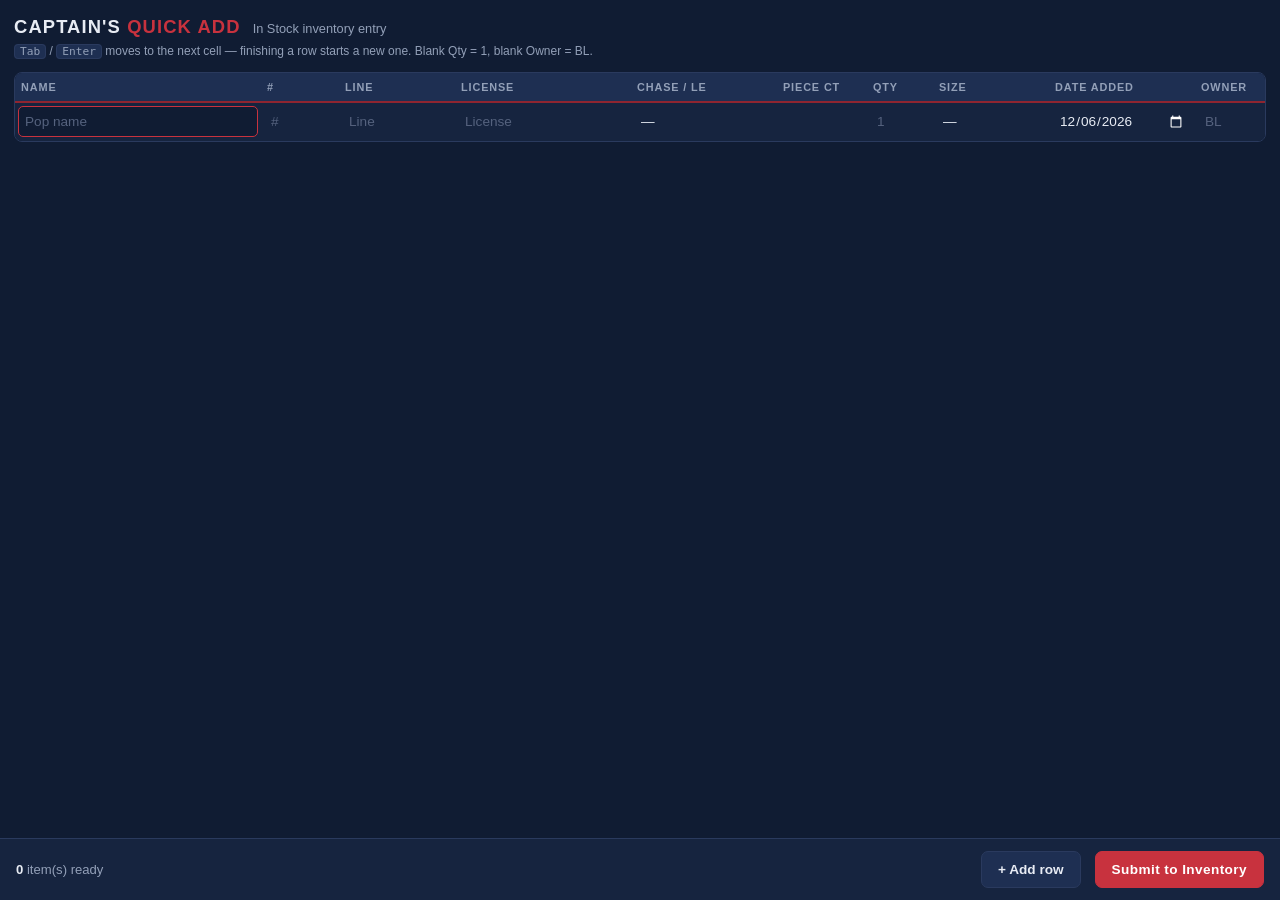
==== ctt-quick-add.html @ f548bc1b "Add files via upload" ====
<!DOCTYPE html>
<html lang="en">
<head>
<meta charset="UTF-8">
<meta name="viewport" content="width=device-width, initial-scale=1.0">
<title>CTT Quick Add — Inventory</title>
<style>
  :root {
    --navy: #101c33;
    --navy-2: #16243f;
    --navy-3: #1e2f52;
    --crimson: #c8323e;
    --crimson-dim: #8f2530;
    --gold: #e8b64c;
    --ink: #e8ecf4;
    --ink-dim: #93a0b8;
    --line: #2a3a5e;
    --ok: #3fae6a;
    --err: #e05252;
  }
  * { box-sizing: border-box; margin: 0; padding: 0; }
  html, body { background: var(--navy); color: var(--ink); font-family: -apple-system, "Segoe UI", Roboto, Helvetica, Arial, sans-serif; }
  body { padding: 16px 14px 90px; }

  header { display: flex; align-items: baseline; gap: 12px; margin-bottom: 4px; flex-wrap: wrap; }
  header h1 { font-size: 1.15rem; letter-spacing: .06em; text-transform: uppercase; }
  header h1 .accent { color: var(--crimson); }
  header .sub { color: var(--ink-dim); font-size: .8rem; }

  .hint { color: var(--ink-dim); font-size: .75rem; margin: 6px 0 14px; }
  .hint kbd { background: var(--navy-3); border: 1px solid var(--line); border-radius: 4px; padding: 0 5px; font-size: .7rem; }

  .grid-wrap { overflow-x: auto; border: 1px solid var(--line); border-radius: 8px; background: var(--navy-2); }
  table { border-collapse: collapse; width: 100%; min-width: 1180px; }
  thead th {
    position: sticky; top: 0; z-index: 2;
    background: var(--navy-3); color: var(--ink-dim);
    font-size: .68rem; text-transform: uppercase; letter-spacing: .08em;
    padding: 8px 6px; text-align: left; white-space: nowrap;
    border-bottom: 2px solid var(--crimson-dim);
  }
  tbody td { border-bottom: 1px solid var(--line); padding: 2px 3px; vertical-align: middle; }
  tbody tr:last-child td { border-bottom: none; }
  tbody tr:hover td { background: rgba(200,50,62,.05); }

  input, select {
    width: 100%; background: transparent; border: 1px solid transparent; border-radius: 5px;
    color: var(--ink); font-size: .85rem; padding: 7px 6px; font-family: inherit;
  }
  input:hover, select:hover { border-color: var(--line); }
  input:focus, select:focus { outline: none; border-color: var(--crimson); background: var(--navy); }
  input::placeholder { color: #55627e; }
  select { appearance: none; -webkit-appearance: none; cursor: pointer; }
  select option { background: var(--navy-2); color: var(--ink); }
  input[type="date"] { min-width: 128px; color-scheme: dark; }
  input[type="number"] { -moz-appearance: textfield; }
  input::-webkit-outer-spin-button, input::-webkit-inner-spin-button { -webkit-appearance: none; }

  .col-name   { min-width: 240px; }
  .col-num    { width: 72px; }
  .col-line   { width: 110px; }
  .col-lic    { min-width: 170px; }
  .col-chase  { width: 140px; }
  .col-pc     { width: 84px; }
  .col-qty    { width: 60px; }
  .col-size   { width: 110px; }
  .col-date   { width: 140px; }
  .col-owner  { width: 66px; }
  .col-yn     { width: 60px; text-align: center; }
  .col-del    { width: 34px; }

  .yn-btn {
    width: 100%; border: 1px solid var(--line); background: var(--navy); color: var(--ink-dim);
    border-radius: 5px; padding: 7px 0; font-size: .78rem; font-weight: 700; cursor: pointer;
    letter-spacing: .05em;
  }
  .yn-btn:focus { outline: none; border-color: var(--crimson); }
  .yn-btn.on { background: var(--crimson); border-color: var(--crimson); color: #fff; }

  .del-btn {
    border: none; background: transparent; color: #55627e; cursor: pointer;
    font-size: 1rem; padding: 6px; border-radius: 5px; line-height: 1;
  }
  .del-btn:hover { color: var(--err); background: rgba(224,82,82,.1); }

  .footer-bar {
    position: fixed; left: 0; right: 0; bottom: 0; z-index: 5;
    background: var(--navy-2); border-top: 1px solid var(--line);
    display: flex; align-items: center; gap: 14px; padding: 12px 16px;
  }
  .footer-bar .count { color: var(--ink-dim); font-size: .82rem; }
  .footer-bar .count b { color: var(--ink); }
  .spacer { flex: 1; }
  .btn {
    border: 1px solid var(--line); background: var(--navy-3); color: var(--ink);
    border-radius: 7px; padding: 10px 16px; font-size: .85rem; cursor: pointer; font-weight: 600;
  }
  .btn:hover { border-color: var(--ink-dim); }
  .btn-submit { background: var(--crimson); border-color: var(--crimson); color: #fff; letter-spacing: .03em; }
  .btn-submit:hover { background: #d94450; border-color: #d94450; }
  .btn-submit:disabled { opacity: .45; cursor: not-allowed; }

  .status { font-size: .82rem; min-height: 1.1em; }
  .status.ok { color: var(--ok); }
  .status.err { color: var(--err); }

  /* modal for submit result */
  .overlay {
    position: fixed; inset: 0; background: rgba(6,10,20,.7); display: none;
    align-items: center; justify-content: center; z-index: 10;
  }
  .overlay.show { display: flex; }
  .modal {
    background: var(--navy-2); border: 1px solid var(--line); border-radius: 10px;
    padding: 22px 24px; max-width: 340px; text-align: center;
  }
  .modal h2 { font-size: 1rem; margin-bottom: 8px; }
  .modal p { color: var(--ink-dim); font-size: .85rem; margin-bottom: 16px; }
</style>
</head>
<body>

<header>
  <h1>Captain's <span class="accent">Quick Add</span></h1>
  <span class="sub">In Stock inventory entry</span>
</header>
<p class="hint"><kbd>Tab</kbd> / <kbd>Enter</kbd> moves to the next cell — finishing a row starts a new one. Blank Qty = 1, blank Owner = BL.</p>

<div class="grid-wrap">
  <table id="grid">
    <thead>
      <tr>
        <th class="col-name">Name</th>
        <th class="col-num">#</th>
        <th class="col-line">Line</th>
        <th class="col-lic">License</th>
        <th class="col-chase">Chase / LE</th>
        <th class="col-pc">Piece Ct</th>
        <th class="col-qty">Qty</th>
        <th class="col-size">Size</th>
        <th class="col-date">Date Added</th>
        <th class="col-owner">Owner</th>
        <th class="col-yn">Listed</th>
        <th class="col-yn">Featured</th>
        <th class="col-del"></th>
      </tr>
    </thead>
    <tbody id="rows"></tbody>
  </table>
</div>

<div class="footer-bar">
  <span class="count"><b id="rowCount">0</b> item(s) ready</span>
  <span id="status" class="status"></span>
  <span class="spacer"></span>
  <button class="btn" id="addRowBtn" type="button">+ Add row</button>
  <button class="btn btn-submit" id="submitBtn" type="button">Submit to Inventory</button>
</div>

<div class="overlay" id="overlay">
  <div class="modal">
    <h2 id="modalTitle"></h2>
    <p id="modalMsg"></p>
    <button class="btn" id="modalClose" type="button">Close</button>
  </div>
</div>

<datalist id="lineList"></datalist>
<datalist id="licenseList"></datalist>

<script>
/* ========== CONFIG ========== */
// Paste your deployed Apps Script Web App URL here (the addInventoryItems handler):
const SCRIPT_URL = "PASTE_YOUR_APPS_SCRIPT_WEB_APP_URL_HERE";

/* Periodically-updated autocomplete lists — refresh these occasionally from the sheet */
const LINES = ["Ad Icons","Anime","Animation","Books","Comics","DC","DC Comics","Disney","Games","Hello Kitty","Horror","Horror Doodles","Marvel","Movies","NFT","Pokemon","Rocks","Sports","Star Wars","Television"];
const LICENSES = ["Alien","Alien v Predator: Requiem","Attack on Titan","Avengers: Age of Ultron","Avengers: Endgame","Batman","Batman: The Animated Series","Bleach","Bleach: Thousand-Year Blood War","Blue Beetle","Bluey","Breaking Bad","Cap'n Crunch","Chainsaw Man","Coca-Cola","Cyberpunk: Edgerunners","Daft Punk","DC Comics","Deadpool","Death Metal","Death Note","Demon Slayer","Doctor Who","Dragon Ball Daima","Dragon Ball Super","Dragon Ball Z","Dum-Dums","Elden Ring","Emerald City Comic Con","Five Nights at Freddy's","Friday the 13th","Friendly Neighborhood Spider-Man","Geico","General Mills","Ghost Face","Godzilla v Kong","Gravity Falls","Guardians of the Galaxy","Hazbin Hotel","Hello Kitty & Friends","Honey Nut Cheerios","Hostess Ding Dongs","Hostess Twinkies","Hot Topic","Invincible","Jojo's Bizarre Adventure","Jujutsu Kaisen","Kaiju No. 8","KFC","KPOP: Demon Hunters","Lilo & Stitch","Marvel Comics","Marvel Zombies","MLB","Mob Psycho 100","Monopoly","My Hero Academia","Naruto","Naruto Shippuden","New Classics","New York Comic Con","NFL","One Piece","Pillsbury","Pokemon","Resident Evil","Rugrats","SAW","Silent Hill 2","Smokey Bear","Solo Leveling","Sonic","Sour Patch Kids","Spider-Man","Spider-Man: Brand New Day","Spider-Man: Homecoming","Spider-Man: Into the Spider-Verse","Spongebob Squarepants","Street Fighter 6","Supernatural","Terrifier","The Amazing World of Gumball","The Falcon and the Winter Soldier","The Last Ronin","TMNT","Trick r Treat","Venom","Vocaloid","Watchmen","WWE","X-Men"];
const CHASE_OPTIONS = ["","Chase","Glow Chase","Blacklight Chase","Limited Edition"];
const SIZE_OPTIONS  = ["","2-PACK","3-PACK","4-PACK","6-INCH","10-INCH","PREMIUM","SUPER"];
const OTHER = "__other__";

/* ========== SETUP ========== */
function fillDatalist(id, arr){
  const dl = document.getElementById(id);
  dl.innerHTML = arr.map(v => `<option value="${v.replace(/"/g,'&quot;')}">`).join("");
}
fillDatalist("lineList", LINES);
fillDatalist("licenseList", LICENSES);

function todayEST(){
  // Current date in America/New_York regardless of device timezone
  const parts = new Intl.DateTimeFormat("en-CA", { timeZone: "America/New_York", year:"numeric", month:"2-digit", day:"2-digit" }).format(new Date());
  return parts; // en-CA gives YYYY-MM-DD
}

const tbody = document.getElementById("rows");
let rowId = 0;

function makeSelect(cls, options, otherLabel){
  const sel = document.createElement("select");
  sel.className = cls;
  options.forEach(v => {
    const o = document.createElement("option");
    o.value = v;
    o.textContent = v === "" ? "—" : v;
    sel.appendChild(o);
  });
  if (otherLabel){
    const o = document.createElement("option");
    o.value = OTHER;
    o.textContent = otherLabel;
    sel.appendChild(o);
  }
  return sel;
}

function addRow(focusName){
  const id = ++rowId;
  const tr = document.createElement("tr");
  tr.dataset.id = id;

  // --- cells ---
  const tdName = cell(); const inName = textInput("Pop name", "col-name"); tdName.appendChild(inName);
  const tdNum  = cell(); const inNum  = textInput("#", "col-num"); tdNum.appendChild(inNum);
  const tdLine = cell(); const inLine = textInput("Line", "col-line"); inLine.setAttribute("list","lineList"); tdLine.appendChild(inLine);
  const tdLic  = cell(); const inLic  = textInput("License", "col-lic"); inLic.setAttribute("list","licenseList"); tdLic.appendChild(inLic);

  const tdChase = cell();
  const selChase = makeSelect("col-chase", CHASE_OPTIONS, "Other…");
  const inChaseOther = textInput("Custom…", "col-chase"); inChaseOther.style.display = "none";
  tdChase.appendChild(selChase); tdChase.appendChild(inChaseOther);
  selChase.addEventListener("change", () => {
    const isOther = selChase.value === OTHER;
    inChaseOther.style.display = isOther ? "" : "none";
    if (isOther) inChaseOther.focus();
  });

  const tdPC = cell(); const inPC = textInput("", "col-pc"); inPC.inputMode = "numeric"; tdPC.appendChild(inPC);
  // Piece Count → auto-select Limited Edition; clearing it deselects LE
  inPC.addEventListener("input", () => {
    if (inPC.value.trim() !== "") {
      if (selChase.value !== OTHER) selChase.value = "Limited Edition";
    } else if (selChase.value === "Limited Edition") {
      selChase.value = "";
    }
  });

  const tdQty = cell(); const inQty = textInput("1", "col-qty"); inQty.inputMode = "numeric"; tdQty.appendChild(inQty);

  const tdSize = cell();
  const selSize = makeSelect("col-size", SIZE_OPTIONS, "Other…");
  const inSizeOther = textInput("Custom…", "col-size"); inSizeOther.style.display = "none";
  tdSize.appendChild(selSize); tdSize.appendChild(inSizeOther);
  selSize.addEventListener("change", () => {
    const isOther = selSize.value === OTHER;
    inSizeOther.style.display = isOther ? "" : "none";
    if (isOther) inSizeOther.focus();
  });

  const tdDate = cell();
  const inDate = document.createElement("input");
  inDate.type = "date"; inDate.className = "col-date"; inDate.value = todayEST();
  tdDate.appendChild(inDate);

  const tdOwner = cell(); const inOwner = textInput("BL", "col-owner"); tdOwner.appendChild(inOwner);

  const tdListed = cell("col-yn"); const btnListed = ynButton(); tdListed.appendChild(btnListed);
  const tdFeat   = cell("col-yn"); const btnFeat   = ynButton(); tdFeat.appendChild(btnFeat);

  const tdDel = cell("col-del");
  const del = document.createElement("button");
  del.type = "button"; del.className = "del-btn"; del.title = "Remove row"; del.textContent = "✕"; del.tabIndex = -1;
  del.addEventListener("click", () => {
    tr.remove();
    if (!tbody.children.length) addRow(true);
    updateCount();
  });
  tdDel.appendChild(del);

  tr.append(tdName, tdNum, tdLine, tdLic, tdChase, tdPC, tdQty, tdSize, tdDate, tdOwner, tdListed, tdFeat, tdDel);
  tbody.appendChild(tr);

  // Enter behaves like Tab within the grid
  tr.querySelectorAll("input, select, .yn-btn").forEach(el => {
    el.addEventListener("keydown", e => {
      if (e.key === "Enter") {
        if (el.classList.contains("yn-btn")) return; // Enter toggles the button natively
        e.preventDefault();
        focusNext(el);
      }
    });
  });

  // Leaving the Featured button on the LAST row spawns a fresh row
  btnFeat.addEventListener("keydown", e => {
    if ((e.key === "Tab" && !e.shiftKey) || e.key === "Enter") {
      const isLastRow = tr === tbody.lastElementChild;
      if (isLastRow && inName.value.trim() !== "") {
        e.preventDefault();
        addRow(true);
        updateCount();
      }
    }
  });

  inName.addEventListener("input", updateCount);
  if (focusName) inName.focus();
  updateCount();
  return tr;
}

function cell(cls){ const td = document.createElement("td"); if (cls) td.className = cls; return td; }
function textInput(placeholder, cls){
  const i = document.createElement("input");
  i.type = "text"; i.placeholder = placeholder; i.className = cls; i.autocomplete = "off";
  return i;
}
function ynButton(){
  const b = document.createElement("button");
  b.type = "button"; b.className = "yn-btn"; b.textContent = "N"; b.dataset.on = "0";
  b.addEventListener("click", () => toggleYN(b));
  b.addEventListener("keydown", e => { if (e.key === "Enter" || e.key === " ") { e.preventDefault(); toggleYN(b); } });
  return b;
}
function toggleYN(b){
  const on = b.dataset.on === "1";
  b.dataset.on = on ? "0" : "1";
  b.textContent = on ? "N" : "Y";
  b.classList.toggle("on", !on);
}

function focusNext(el){
  const focusables = Array.from(tbody.querySelectorAll("input, select, .yn-btn"))
    .filter(x => x.offsetParent !== null && x.tabIndex !== -1);
  const idx = focusables.indexOf(el);
  if (idx > -1 && idx < focusables.length - 1) focusables[idx + 1].focus();
}

/* ========== COLLECT & SUBMIT ========== */
function readRow(tr){
  const [inName, inNum, inLine, inLic] = tr.querySelectorAll("input");
  const inputs = tr.querySelectorAll("input");
  const selects = tr.querySelectorAll("select");
  const ynBtns = tr.querySelectorAll(".yn-btn");
  // input order: name, num, line, lic, chaseOther, pc, qty, sizeOther, date, owner
  const chaseOther = inputs[4], pc = inputs[5], qty = inputs[6], sizeOther = inputs[7], date = inputs[8], owner = inputs[9];
  const selChase = selects[0], selSize = selects[1];

  const name = inputs[0].value.trim();
  if (!name) return null;

  let chase = selChase.value === OTHER ? chaseOther.value.trim() : selChase.value;
  let size  = selSize.value  === OTHER ? sizeOther.value.trim()  : selSize.value;
  let qtyVal = parseInt(qty.value, 10);
  if (isNaN(qtyVal) || qtyVal < 1) qtyVal = 1;

  return {
    name,
    number: inputs[1].value.trim(),
    line: inputs[2].value.trim(),
    license: inputs[3].value.trim(),
    qty: qtyVal,
    owner: owner.value.trim() || "BL",
    dateAdded: date.value || todayEST(),
    ebayListed: ynBtns[0].dataset.on === "1",
    size,
    chase,
    pieceCount: pc.value.trim(),
    featured: ynBtns[1].dataset.on === "1"
  };
}

function collectRows(){
  return Array.from(tbody.children).map(readRow).filter(Boolean);
}

function updateCount(){
  document.getElementById("rowCount").textContent = collectRows().length;
}

const statusEl = document.getElementById("status");
const submitBtn = document.getElementById("submitBtn");

document.getElementById("addRowBtn").addEventListener("click", () => addRow(true));

submitBtn.addEventListener("click", async () => {
  const items = collectRows();
  if (!items.length) { setStatus("Nothing to submit — fill in at least one Name.", true); return; }
  if (SCRIPT_URL.startsWith("PASTE_")) { setStatus("Script URL not set — edit SCRIPT_URL in the file.", true); return; }

  submitBtn.disabled = true;
  setStatus("Submitting " + items.length + " item(s)…");
  try {
    const res = await fetch(SCRIPT_URL, {
      method: "POST",
      headers: { "Content-Type": "text/plain;charset=utf-8" }, // avoids CORS preflight for Apps Script
      body: JSON.stringify({ action: "addInventoryItems", items })
    });
    const out = await res.json();
    if (out && out.ok) {
      showModal("Added to Inventory", out.added + " item(s) written to the In Stock sheet.");
      tbody.innerHTML = "";
      addRow(true);
      setStatus("");
    } else {
      throw new Error(out && out.error ? out.error : "Unexpected response");
    }
  } catch (err) {
    setStatus("Submit failed: " + err.message, true);
  } finally {
    submitBtn.disabled = false;
    updateCount();
  }
});

function setStatus(msg, isErr){
  statusEl.textContent = msg;
  statusEl.className = "status" + (isErr ? " err" : msg ? " ok" : "");
}

const overlay = document.getElementById("overlay");
function showModal(title, msg){
  document.getElementById("modalTitle").textContent = title;
  document.getElementById("modalMsg").textContent = msg;
  overlay.classList.add("show");
}
document.getElementById("modalClose").addEventListener("click", () => overlay.classList.remove("show"));

/* start with one blank row */
addRow(true);
</script>
</body>
</html>
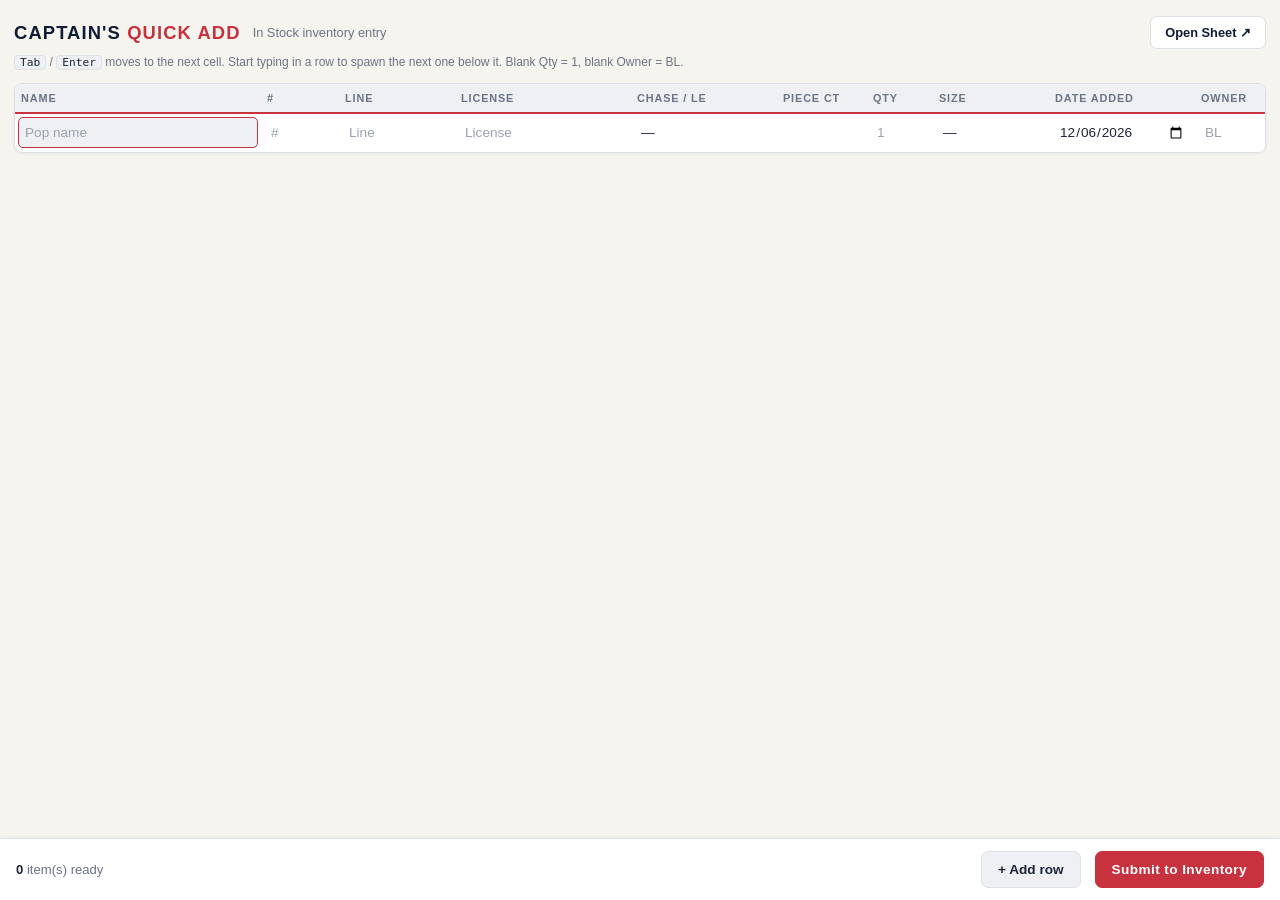
==== commit 1cf2092f: "Add files via upload" ====
--- a/ctt-quick-add.html
+++ b/ctt-quick-add.html
@@ -6,53 +6,61 @@
 <title>CTT Quick Add — Inventory</title>
 <style>
   :root {
+    --bg: #f6f4ef;
+    --surface: #ffffff;
+    --surface-2: #eef0f4;
     --navy: #101c33;
-    --navy-2: #16243f;
-    --navy-3: #1e2f52;
     --crimson: #c8323e;
-    --crimson-dim: #8f2530;
-    --gold: #e8b64c;
-    --ink: #e8ecf4;
-    --ink-dim: #93a0b8;
-    --line: #2a3a5e;
-    --ok: #3fae6a;
-    --err: #e05252;
+    --crimson-dim: #e3b3b8;
+    --gold: #b9862c;
+    --ink: #1c2436;
+    --ink-dim: #6b7385;
+    --line: #dde1e8;
+    --ok: #2e8f56;
+    --err: #c94040;
   }
   * { box-sizing: border-box; margin: 0; padding: 0; }
-  html, body { background: var(--navy); color: var(--ink); font-family: -apple-system, "Segoe UI", Roboto, Helvetica, Arial, sans-serif; }
+  html, body { background: var(--bg); color: var(--ink); font-family: -apple-system, "Segoe UI", Roboto, Helvetica, Arial, sans-serif; }
   body { padding: 16px 14px 90px; }
 
-  header { display: flex; align-items: baseline; gap: 12px; margin-bottom: 4px; flex-wrap: wrap; }
-  header h1 { font-size: 1.15rem; letter-spacing: .06em; text-transform: uppercase; }
+  header { display: flex; align-items: center; gap: 12px; margin-bottom: 4px; flex-wrap: wrap; }
+  header h1 { font-size: 1.15rem; letter-spacing: .06em; text-transform: uppercase; color: var(--navy); }
   header h1 .accent { color: var(--crimson); }
   header .sub { color: var(--ink-dim); font-size: .8rem; }
+  .sheet-link {
+    margin-left: auto; display: inline-flex; align-items: center; gap: 6px;
+    border: 1px solid var(--line); background: var(--surface); color: var(--navy);
+    border-radius: 7px; padding: 8px 14px; font-size: .8rem; font-weight: 600;
+    text-decoration: none; white-space: nowrap;
+  }
+  .sheet-link:hover { border-color: var(--crimson); color: var(--crimson); }
 
   .hint { color: var(--ink-dim); font-size: .75rem; margin: 6px 0 14px; }
-  .hint kbd { background: var(--navy-3); border: 1px solid var(--line); border-radius: 4px; padding: 0 5px; font-size: .7rem; }
-
-  .grid-wrap { overflow-x: auto; border: 1px solid var(--line); border-radius: 8px; background: var(--navy-2); }
+  .hint kbd { background: var(--surface-2); border: 1px solid var(--line); border-radius: 4px; padding: 0 5px; font-size: .7rem; color: var(--ink); }
+
+  .grid-wrap { overflow-x: auto; border: 1px solid var(--line); border-radius: 8px; background: var(--surface); box-shadow: 0 1px 3px rgba(16,28,51,.06); }
   table { border-collapse: collapse; width: 100%; min-width: 1180px; }
   thead th {
     position: sticky; top: 0; z-index: 2;
-    background: var(--navy-3); color: var(--ink-dim);
+    background: var(--surface-2); color: var(--ink-dim);
     font-size: .68rem; text-transform: uppercase; letter-spacing: .08em;
     padding: 8px 6px; text-align: left; white-space: nowrap;
-    border-bottom: 2px solid var(--crimson-dim);
+    border-bottom: 2px solid var(--crimson);
   }
   tbody td { border-bottom: 1px solid var(--line); padding: 2px 3px; vertical-align: middle; }
   tbody tr:last-child td { border-bottom: none; }
-  tbody tr:hover td { background: rgba(200,50,62,.05); }
+  tbody tr:hover td { background: rgba(200,50,62,.04); }
 
   input, select {
     width: 100%; background: transparent; border: 1px solid transparent; border-radius: 5px;
     color: var(--ink); font-size: .85rem; padding: 7px 6px; font-family: inherit;
   }
   input:hover, select:hover { border-color: var(--line); }
-  input:focus, select:focus { outline: none; border-color: var(--crimson); background: var(--navy); }
-  input::placeholder { color: #55627e; }
+  input:focus, select:focus { outline: none; border-color: var(--crimson); background: var(--surface-2); }
+  input::placeholder { color: #9aa1b0; }
   select { appearance: none; -webkit-appearance: none; cursor: pointer; }
-  select option { background: var(--navy-2); color: var(--ink); }
-  input[type="date"] { min-width: 128px; color-scheme: dark; }
+  select option { background: var(--surface); color: var(--ink); }
+  input[type="date"] { min-width: 128px; color-scheme: light; }
   input[type="number"] { -moz-appearance: textfield; }
   input::-webkit-outer-spin-button, input::-webkit-inner-spin-button { -webkit-appearance: none; }
 
@@ -70,7 +78,7 @@
   .col-del    { width: 34px; }
 
   .yn-btn {
-    width: 100%; border: 1px solid var(--line); background: var(--navy); color: var(--ink-dim);
+    width: 100%; border: 1px solid var(--line); background: var(--surface-2); color: var(--ink-dim);
     border-radius: 5px; padding: 7px 0; font-size: .78rem; font-weight: 700; cursor: pointer;
     letter-spacing: .05em;
   }
@@ -78,26 +86,27 @@
   .yn-btn.on { background: var(--crimson); border-color: var(--crimson); color: #fff; }
 
   .del-btn {
-    border: none; background: transparent; color: #55627e; cursor: pointer;
+    border: none; background: transparent; color: #9aa1b0; cursor: pointer;
     font-size: 1rem; padding: 6px; border-radius: 5px; line-height: 1;
   }
-  .del-btn:hover { color: var(--err); background: rgba(224,82,82,.1); }
+  .del-btn:hover { color: var(--err); background: rgba(201,64,64,.1); }
 
   .footer-bar {
     position: fixed; left: 0; right: 0; bottom: 0; z-index: 5;
-    background: var(--navy-2); border-top: 1px solid var(--line);
+    background: var(--surface); border-top: 1px solid var(--line);
     display: flex; align-items: center; gap: 14px; padding: 12px 16px;
+    box-shadow: 0 -1px 4px rgba(16,28,51,.05);
   }
   .footer-bar .count { color: var(--ink-dim); font-size: .82rem; }
   .footer-bar .count b { color: var(--ink); }
   .spacer { flex: 1; }
   .btn {
-    border: 1px solid var(--line); background: var(--navy-3); color: var(--ink);
+    border: 1px solid var(--line); background: var(--surface-2); color: var(--ink);
     border-radius: 7px; padding: 10px 16px; font-size: .85rem; cursor: pointer; font-weight: 600;
   }
   .btn:hover { border-color: var(--ink-dim); }
   .btn-submit { background: var(--crimson); border-color: var(--crimson); color: #fff; letter-spacing: .03em; }
-  .btn-submit:hover { background: #d94450; border-color: #d94450; }
+  .btn-submit:hover { background: #b52933; border-color: #b52933; }
   .btn-submit:disabled { opacity: .45; cursor: not-allowed; }
 
   .status { font-size: .82rem; min-height: 1.1em; }
@@ -106,15 +115,16 @@
 
   /* modal for submit result */
   .overlay {
-    position: fixed; inset: 0; background: rgba(6,10,20,.7); display: none;
+    position: fixed; inset: 0; background: rgba(16,20,30,.45); display: none;
     align-items: center; justify-content: center; z-index: 10;
   }
   .overlay.show { display: flex; }
   .modal {
-    background: var(--navy-2); border: 1px solid var(--line); border-radius: 10px;
+    background: var(--surface); border: 1px solid var(--line); border-radius: 10px;
     padding: 22px 24px; max-width: 340px; text-align: center;
-  }
-  .modal h2 { font-size: 1rem; margin-bottom: 8px; }
+    box-shadow: 0 8px 24px rgba(16,28,51,.15);
+  }
+  .modal h2 { font-size: 1rem; margin-bottom: 8px; color: var(--navy); }
   .modal p { color: var(--ink-dim); font-size: .85rem; margin-bottom: 16px; }
 </style>
 </head>
@@ -123,8 +133,9 @@
 <header>
   <h1>Captain's <span class="accent">Quick Add</span></h1>
   <span class="sub">In Stock inventory entry</span>
+  <a class="sheet-link" href="https://docs.google.com/spreadsheets/d/1zSd87OlxqrWOzEjPd6TAm4MYn57fhrccdmd4xYwvtXA/edit?gid=171839479#gid=171839479" target="_blank" rel="noopener">Open Sheet ↗</a>
 </header>
-<p class="hint"><kbd>Tab</kbd> / <kbd>Enter</kbd> moves to the next cell — finishing a row starts a new one. Blank Qty = 1, blank Owner = BL.</p>
+<p class="hint"><kbd>Tab</kbd> / <kbd>Enter</kbd> moves to the next cell. Start typing in a row to spawn the next one below it. Blank Qty = 1, blank Owner = BL.</p>
 
 <div class="grid-wrap">
   <table id="grid">
@@ -171,7 +182,7 @@
 <script>
 /* ========== CONFIG ========== */
 // Paste your deployed Apps Script Web App URL here (the addInventoryItems handler):
-const SCRIPT_URL = "PASTE_YOUR_APPS_SCRIPT_WEB_APP_URL_HERE";
+const SCRIPT_URL = "https://script.google.com/macros/s/AKfycbxtNC4c1MOI0hzNXk81fd6zFelyVuDtqhRlC9aOpaIZ_iMqwDjjP1bZGYJILoEMmIPv/exec";
 
 /* Periodically-updated autocomplete lists — refresh these occasionally from the sheet */
 const LINES = ["Ad Icons","Anime","Animation","Books","Comics","DC","DC Comics","Disney","Games","Hello Kitty","Horror","Horror Doodles","Marvel","Movies","NFT","Pokemon","Rocks","Sports","Star Wars","Television"];
@@ -292,23 +303,24 @@
     });
   });
 
-  // Leaving the Featured button on the LAST row spawns a fresh row
-  btnFeat.addEventListener("keydown", e => {
-    if ((e.key === "Tab" && !e.shiftKey) || e.key === "Enter") {
-      const isLastRow = tr === tbody.lastElementChild;
-      if (isLastRow && inName.value.trim() !== "") {
-        e.preventDefault();
-        addRow(true);
-        updateCount();
-      }
-    }
-  });
-
   inName.addEventListener("input", updateCount);
   if (focusName) inName.focus();
   updateCount();
   return tr;
 }
+
+// Any edit (typing, dropdown change, Y/N toggle) inside the LAST row
+// spawns a fresh blank row below it, once per row.
+function maybeSpawnRow(tr){
+  if (!tr || !tbody.contains(tr)) return;
+  if (tr === tbody.lastElementChild && tr.dataset.spawned !== "1") {
+    tr.dataset.spawned = "1";
+    addRow(false);
+    updateCount();
+  }
+}
+tbody.addEventListener("input", e => maybeSpawnRow(e.target.closest("tr")));
+tbody.addEventListener("change", e => maybeSpawnRow(e.target.closest("tr")));
 
 function cell(cls){ const td = document.createElement("td"); if (cls) td.className = cls; return td; }
 function textInput(placeholder, cls){
@@ -328,6 +340,7 @@
   b.dataset.on = on ? "0" : "1";
   b.textContent = on ? "N" : "Y";
   b.classList.toggle("on", !on);
+  maybeSpawnRow(b.closest("tr"));
 }
 
 function focusNext(el){
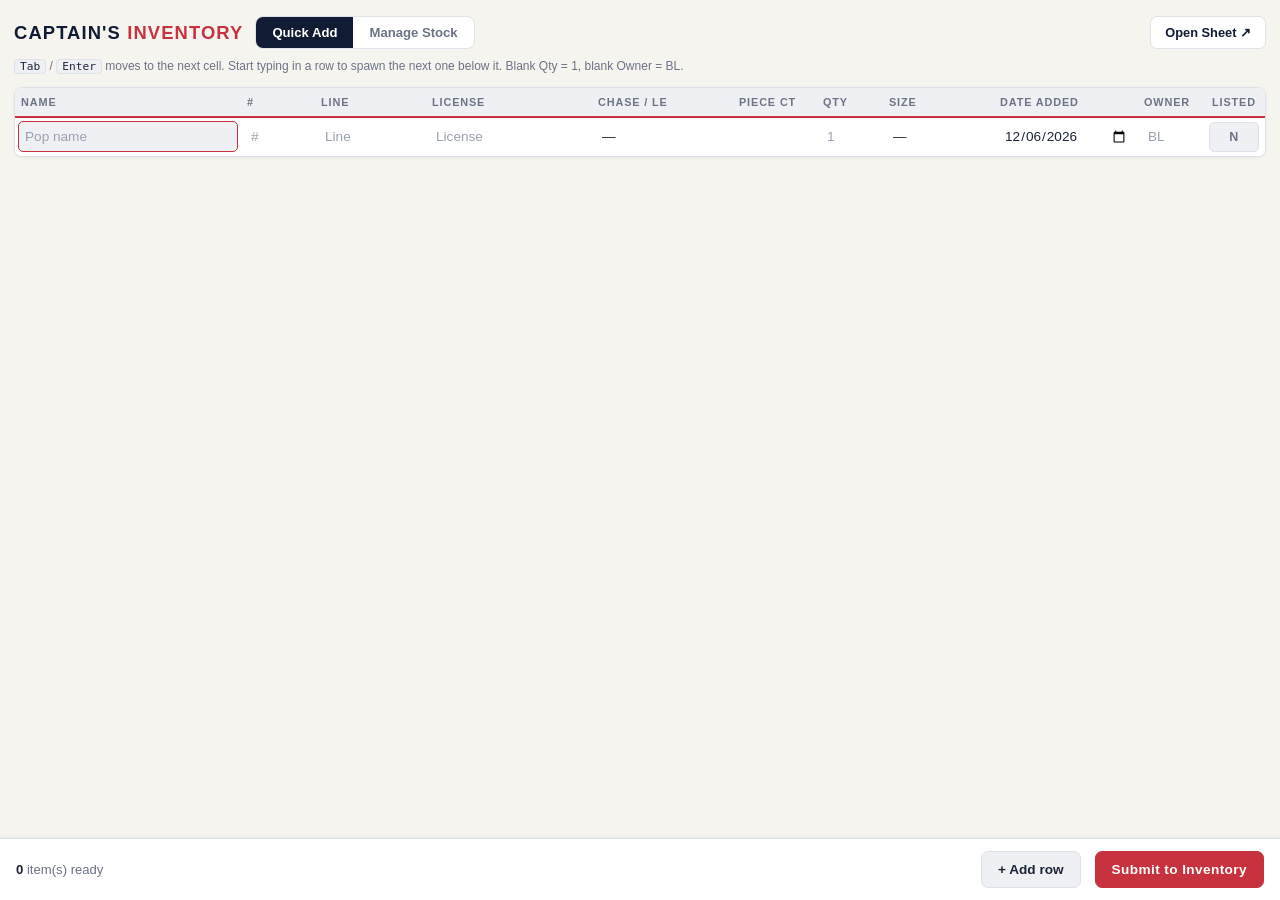
==== commit 292fe13f: "Add files via upload" ====
--- a/ctt-quick-add.html
+++ b/ctt-quick-add.html
@@ -3,7 +3,7 @@
 <head>
 <meta charset="UTF-8">
 <meta name="viewport" content="width=device-width, initial-scale=1.0">
-<title>CTT Quick Add — Inventory</title>
+<title>CTT Inventory — Quick Add & Manage</title>
 <style>
   :root {
     --bg: #f6f4ef;
@@ -12,7 +12,7 @@
     --navy: #101c33;
     --crimson: #c8323e;
     --crimson-dim: #e3b3b8;
-    --gold: #b9862c;
+    --gold: #e0a90f;
     --ink: #1c2436;
     --ink-dim: #6b7385;
     --line: #dde1e8;
@@ -23,10 +23,9 @@
   html, body { background: var(--bg); color: var(--ink); font-family: -apple-system, "Segoe UI", Roboto, Helvetica, Arial, sans-serif; }
   body { padding: 16px 14px 90px; }
 
-  header { display: flex; align-items: center; gap: 12px; margin-bottom: 4px; flex-wrap: wrap; }
+  header { display: flex; align-items: center; gap: 12px; margin-bottom: 10px; flex-wrap: wrap; }
   header h1 { font-size: 1.15rem; letter-spacing: .06em; text-transform: uppercase; color: var(--navy); }
   header h1 .accent { color: var(--crimson); }
-  header .sub { color: var(--ink-dim); font-size: .8rem; }
   .sheet-link {
     margin-left: auto; display: inline-flex; align-items: center; gap: 6px;
     border: 1px solid var(--line); background: var(--surface); color: var(--navy);
@@ -34,6 +33,14 @@
     text-decoration: none; white-space: nowrap;
   }
   .sheet-link:hover { border-color: var(--crimson); color: var(--crimson); }
+
+  /* view toggle */
+  .seg { display: inline-flex; border: 1px solid var(--line); border-radius: 8px; overflow: hidden; background: var(--surface); }
+  .seg button {
+    border: none; background: transparent; color: var(--ink-dim); font-weight: 600;
+    font-size: .82rem; padding: 8px 16px; cursor: pointer;
+  }
+  .seg button.active { background: var(--navy); color: #fff; }
 
   .hint { color: var(--ink-dim); font-size: .75rem; margin: 6px 0 14px; }
   .hint kbd { background: var(--surface-2); border: 1px solid var(--line); border-radius: 4px; padding: 0 5px; font-size: .7rem; color: var(--ink); }
@@ -63,19 +70,21 @@
   input[type="date"] { min-width: 128px; color-scheme: light; }
   input[type="number"] { -moz-appearance: textfield; }
   input::-webkit-outer-spin-button, input::-webkit-inner-spin-button { -webkit-appearance: none; }
-
-  .col-name   { min-width: 240px; }
-  .col-num    { width: 72px; }
-  .col-line   { width: 110px; }
-  .col-lic    { min-width: 170px; }
-  .col-chase  { width: 140px; }
-  .col-pc     { width: 84px; }
+  input[type="checkbox"] { width: auto; cursor: pointer; accent-color: var(--crimson); transform: scale(1.15); }
+
+  .col-name   { min-width: 220px; }
+  .col-num    { width: 68px; }
+  .col-line   { width: 105px; }
+  .col-lic    { min-width: 160px; }
+  .col-chase  { width: 135px; }
+  .col-pc     { width: 78px; }
   .col-qty    { width: 60px; }
-  .col-size   { width: 110px; }
-  .col-date   { width: 140px; }
-  .col-owner  { width: 66px; }
-  .col-yn     { width: 60px; text-align: center; }
+  .col-size   { width: 105px; }
+  .col-date   { width: 138px; }
+  .col-owner  { width: 62px; }
+  .col-yn     { width: 56px; text-align: center; }
   .col-del    { width: 34px; }
+  .col-check  { width: 34px; text-align: center; }
 
   .yn-btn {
     width: 100%; border: 1px solid var(--line); background: var(--surface-2); color: var(--ink-dim);
@@ -108,15 +117,58 @@
   .btn-submit { background: var(--crimson); border-color: var(--crimson); color: #fff; letter-spacing: .03em; }
   .btn-submit:hover { background: #b52933; border-color: #b52933; }
   .btn-submit:disabled { opacity: .45; cursor: not-allowed; }
+  .btn-sm { padding: 7px 12px; font-size: .78rem; border-radius: 6px; }
+  .btn-danger { background: var(--err); border-color: var(--err); color: #fff; }
+  .btn-danger:hover { background: #b23434; border-color: #b23434; }
 
   .status { font-size: .82rem; min-height: 1.1em; }
   .status.ok { color: var(--ok); }
   .status.err { color: var(--err); }
 
-  /* modal for submit result */
+  /* ===== Manage view ===== */
+  .manage-toolbar { display: flex; align-items: center; gap: 10px; flex-wrap: wrap; margin-bottom: 10px; }
+  .manage-toolbar input[type="search"] {
+    flex: 1; min-width: 200px; max-width: 340px;
+    background: var(--surface); border: 1px solid var(--line);
+  }
+  .manage-toolbar select {
+    width: auto; background: var(--surface); border: 1px solid var(--line); min-width: 110px;
+  }
+  .bulk-bar {
+    display: none; align-items: center; gap: 10px; flex-wrap: wrap;
+    background: #fdf6e8; border: 1px solid #ecd9a8; border-radius: 8px;
+    padding: 8px 12px; margin-bottom: 10px; font-size: .82rem;
+  }
+  .bulk-bar.show { display: flex; }
+  .bulk-bar b { color: var(--navy); }
+
+  #manageTable { min-width: 1280px; }
+  #manageTable thead th.sortable { cursor: pointer; user-select: none; }
+  #manageTable thead th.sortable:hover { color: var(--navy); }
+  #manageTable thead th .arrow { font-size: .6rem; margin-left: 3px; }
+
+  .star { color: var(--gold); font-size: .8rem; margin-right: 4px; cursor: default; }
+  .name-cell { display: flex; align-items: center; }
+  .name-cell input { flex: 1; }
+
+  .qty-cell { display: flex; align-items: center; gap: 2px; }
+  .qty-cell input { width: 42px; text-align: center; padding: 6px 2px; }
+  .bump {
+    border: 1px solid var(--line); background: var(--surface-2); color: var(--ink);
+    border-radius: 5px; width: 24px; height: 26px; cursor: pointer; font-weight: 700; line-height: 1;
+    flex: none;
+  }
+  .bump:hover { border-color: var(--crimson); color: var(--crimson); }
+
+  tr.add-row td { background: #f2f7f2; border-bottom: 2px solid #cfe3cf; }
+  tr.add-row td:first-child { text-align: center; color: var(--ok); font-weight: 700; }
+
+  .loading { padding: 30px; text-align: center; color: var(--ink-dim); font-size: .9rem; }
+
+  /* modal */
   .overlay {
     position: fixed; inset: 0; background: rgba(16,20,30,.45); display: none;
-    align-items: center; justify-content: center; z-index: 10;
+    align-items: center; justify-content: center; z-index: 10; padding: 16px;
   }
   .overlay.show { display: flex; }
   .modal {
@@ -126,41 +178,112 @@
   }
   .modal h2 { font-size: 1rem; margin-bottom: 8px; color: var(--navy); }
   .modal p { color: var(--ink-dim); font-size: .85rem; margin-bottom: 16px; }
+  .modal .modal-actions { display: flex; gap: 10px; justify-content: center; }
+
+  /* duplicates modal */
+  .dup-modal {
+    background: var(--surface); border: 1px solid var(--line); border-radius: 10px;
+    padding: 20px; width: 100%; max-width: 680px; max-height: 82vh; overflow-y: auto;
+    box-shadow: 0 8px 24px rgba(16,28,51,.15); text-align: left;
+  }
+  .dup-modal h2 { font-size: 1rem; color: var(--navy); margin-bottom: 4px; }
+  .dup-modal .dup-sub { color: var(--ink-dim); font-size: .8rem; margin-bottom: 14px; }
+  .dup-group {
+    border: 1px solid var(--line); border-radius: 8px; padding: 12px 14px; margin-bottom: 12px;
+  }
+  .dup-group .dup-key { font-size: .72rem; text-transform: uppercase; letter-spacing: .06em; color: var(--ink-dim); margin-bottom: 8px; }
+  .dup-row { display: flex; align-items: center; gap: 8px; padding: 5px 0; font-size: .85rem; flex-wrap: wrap; }
+  .dup-row label { display: flex; align-items: center; gap: 7px; cursor: pointer; flex: 1; min-width: 220px; }
+  .dup-row .meta { color: var(--ink-dim); font-size: .75rem; }
+  .dup-actions { display: flex; gap: 8px; margin-top: 10px; }
+  .dup-empty { color: var(--ink-dim); font-size: .85rem; padding: 10px 0; }
 </style>
 </head>
 <body>
 
 <header>
-  <h1>Captain's <span class="accent">Quick Add</span></h1>
-  <span class="sub">In Stock inventory entry</span>
+  <h1>Captain's <span class="accent">Inventory</span></h1>
+  <div class="seg" id="viewToggle">
+    <button type="button" data-view="add" class="active">Quick Add</button>
+    <button type="button" data-view="manage">Manage Stock</button>
+  </div>
   <a class="sheet-link" href="https://docs.google.com/spreadsheets/d/1zSd87OlxqrWOzEjPd6TAm4MYn57fhrccdmd4xYwvtXA/edit?gid=171839479#gid=171839479" target="_blank" rel="noopener">Open Sheet ↗</a>
 </header>
-<p class="hint"><kbd>Tab</kbd> / <kbd>Enter</kbd> moves to the next cell. Start typing in a row to spawn the next one below it. Blank Qty = 1, blank Owner = BL.</p>
-
-<div class="grid-wrap">
-  <table id="grid">
-    <thead>
-      <tr>
-        <th class="col-name">Name</th>
-        <th class="col-num">#</th>
-        <th class="col-line">Line</th>
-        <th class="col-lic">License</th>
-        <th class="col-chase">Chase / LE</th>
-        <th class="col-pc">Piece Ct</th>
-        <th class="col-qty">Qty</th>
-        <th class="col-size">Size</th>
-        <th class="col-date">Date Added</th>
-        <th class="col-owner">Owner</th>
-        <th class="col-yn">Listed</th>
-        <th class="col-yn">Featured</th>
-        <th class="col-del"></th>
-      </tr>
-    </thead>
-    <tbody id="rows"></tbody>
-  </table>
-</div>
-
-<div class="footer-bar">
+
+<!-- ================= QUICK ADD VIEW ================= -->
+<section id="viewAdd">
+  <p class="hint"><kbd>Tab</kbd> / <kbd>Enter</kbd> moves to the next cell. Start typing in a row to spawn the next one below it. Blank Qty = 1, blank Owner = BL.</p>
+  <div class="grid-wrap">
+    <table id="grid">
+      <thead>
+        <tr>
+          <th class="col-name">Name</th>
+          <th class="col-num">#</th>
+          <th class="col-line">Line</th>
+          <th class="col-lic">License</th>
+          <th class="col-chase">Chase / LE</th>
+          <th class="col-pc">Piece Ct</th>
+          <th class="col-qty">Qty</th>
+          <th class="col-size">Size</th>
+          <th class="col-date">Date Added</th>
+          <th class="col-owner">Owner</th>
+          <th class="col-yn">Listed</th>
+          <th class="col-yn">Featured</th>
+          <th class="col-del"></th>
+        </tr>
+      </thead>
+      <tbody id="rows"></tbody>
+    </table>
+  </div>
+</section>
+
+<!-- ================= MANAGE VIEW ================= -->
+<section id="viewManage" style="display:none">
+  <div class="manage-toolbar">
+    <input type="search" id="mSearch" placeholder="Search name, #, line, license…">
+    <select id="mOwnerFilter"><option value="">Owner: All</option></select>
+    <select id="mLineFilter"><option value="">Line: All</option></select>
+    <button class="btn btn-sm" id="mRefresh" type="button">↻ Refresh</button>
+    <button class="btn btn-sm" id="mDupScan" type="button">Check for Duplicates</button>
+    <span class="status" id="mStatus"></span>
+  </div>
+
+  <div class="bulk-bar" id="bulkBar">
+    <b><span id="bulkCount">0</span> selected</b>
+    <button class="btn btn-sm btn-danger" id="bulkDelete" type="button">Delete</button>
+    <button class="btn btn-sm" id="bulkZero" type="button">Set Qty to 0</button>
+    <button class="btn btn-sm" id="bulkListed" type="button">Mark Listed</button>
+    <button class="btn btn-sm" id="bulkClear" type="button">Clear selection</button>
+  </div>
+
+  <div class="grid-wrap">
+    <table id="manageTable">
+      <thead>
+        <tr>
+          <th class="col-check"><input type="checkbox" id="checkAll" title="Select all visible"></th>
+          <th class="col-name sortable" data-sort="name">Name<span class="arrow"></span></th>
+          <th class="col-num sortable" data-sort="number">#<span class="arrow"></span></th>
+          <th class="col-line sortable" data-sort="line">Line<span class="arrow"></span></th>
+          <th class="col-lic sortable" data-sort="license">License<span class="arrow"></span></th>
+          <th class="col-chase sortable" data-sort="chase">Chase / LE<span class="arrow"></span></th>
+          <th class="col-pc sortable" data-sort="pieceCount">Piece Ct<span class="arrow"></span></th>
+          <th class="col-qty sortable" data-sort="qty">Qty<span class="arrow"></span></th>
+          <th class="col-size sortable" data-sort="size">Size<span class="arrow"></span></th>
+          <th class="col-date sortable" data-sort="dateAdded">Date Added<span class="arrow"></span></th>
+          <th class="col-owner sortable" data-sort="owner">Owner<span class="arrow"></span></th>
+          <th class="col-yn">Listed</th>
+          <th class="col-yn">Featured</th>
+          <th class="col-del"></th>
+        </tr>
+      </thead>
+      <tbody id="mRows"></tbody>
+    </table>
+    <div class="loading" id="mLoading" style="display:none">Loading inventory…</div>
+  </div>
+</section>
+
+<!-- Quick Add footer -->
+<div class="footer-bar" id="addFooter">
   <span class="count"><b id="rowCount">0</b> item(s) ready</span>
   <span id="status" class="status"></span>
   <span class="spacer"></span>
@@ -168,20 +291,35 @@
   <button class="btn btn-submit" id="submitBtn" type="button">Submit to Inventory</button>
 </div>
 
+<!-- generic message modal -->
 <div class="overlay" id="overlay">
   <div class="modal">
     <h2 id="modalTitle"></h2>
     <p id="modalMsg"></p>
-    <button class="btn" id="modalClose" type="button">Close</button>
+    <div class="modal-actions">
+      <button class="btn" id="modalCancel" type="button" style="display:none">Cancel</button>
+      <button class="btn btn-submit" id="modalClose" type="button">OK</button>
+    </div>
   </div>
 </div>
 
+<!-- duplicates modal -->
+<div class="overlay" id="dupOverlay">
+  <div class="dup-modal">
+    <h2>Possible Duplicates</h2>
+    <div class="dup-sub">Groups share the same #, Line, License, and Chase/LE but have different names. Pick the correct name and apply it, or dismiss the group.</div>
+    <div id="dupList"></div>
+    <div style="text-align:right; margin-top: 8px;">
+      <button class="btn" id="dupClose" type="button">Close</button>
+    </div>
+  </div>
+</div>
+
 <datalist id="lineList"></datalist>
 <datalist id="licenseList"></datalist>
 
 <script>
 /* ========== CONFIG ========== */
-// Paste your deployed Apps Script Web App URL here (the addInventoryItems handler):
 const SCRIPT_URL = "https://script.google.com/macros/s/AKfycbxtNC4c1MOI0hzNXk81fd6zFelyVuDtqhRlC9aOpaIZ_iMqwDjjP1bZGYJILoEMmIPv/exec";
 
 /* Periodically-updated autocomplete lists — refresh these occasionally from the sheet */
@@ -190,8 +328,9 @@
 const CHASE_OPTIONS = ["","Chase","Glow Chase","Blacklight Chase","Limited Edition"];
 const SIZE_OPTIONS  = ["","2-PACK","3-PACK","4-PACK","6-INCH","10-INCH","PREMIUM","SUPER"];
 const OTHER = "__other__";
-
-/* ========== SETUP ========== */
+const DUP_DISMISS_KEY = "cttDupDismissed";
+
+/* ========== SHARED HELPERS ========== */
 function fillDatalist(id, arr){
   const dl = document.getElementById(id);
   dl.innerHTML = arr.map(v => `<option value="${v.replace(/"/g,'&quot;')}">`).join("");
@@ -200,23 +339,40 @@
 fillDatalist("licenseList", LICENSES);
 
 function todayEST(){
-  // Current date in America/New_York regardless of device timezone
-  const parts = new Intl.DateTimeFormat("en-CA", { timeZone: "America/New_York", year:"numeric", month:"2-digit", day:"2-digit" }).format(new Date());
-  return parts; // en-CA gives YYYY-MM-DD
-}
-
-const tbody = document.getElementById("rows");
-let rowId = 0;
-
-function makeSelect(cls, options, otherLabel){
+  return new Intl.DateTimeFormat("en-CA", { timeZone: "America/New_York", year:"numeric", month:"2-digit", day:"2-digit" }).format(new Date());
+}
+function esc(s){ return String(s).replace(/&/g,"&amp;").replace(/</g,"&lt;").replace(/>/g,"&gt;").replace(/"/g,"&quot;"); }
+function norm(s){ return String(s || "").trim().toLowerCase(); }
+
+async function api(payload){
+  const res = await fetch(SCRIPT_URL, {
+    method: "POST",
+    headers: { "Content-Type": "text/plain;charset=utf-8" },
+    body: JSON.stringify(payload)
+  });
+  const out = await res.json();
+  if (!out || !out.ok) throw new Error(out && out.error ? out.error : "Unexpected response");
+  return out;
+}
+
+function makeSelect(cls, options, otherLabel, current){
   const sel = document.createElement("select");
   sel.className = cls;
+  let matched = false;
   options.forEach(v => {
     const o = document.createElement("option");
     o.value = v;
     o.textContent = v === "" ? "—" : v;
+    if (current !== undefined && v === current) { o.selected = true; matched = true; }
     sel.appendChild(o);
   });
+  // custom value from sheet that isn't a preset → add it as its own option
+  if (current !== undefined && current !== "" && !matched) {
+    const o = document.createElement("option");
+    o.value = current; o.textContent = current; o.selected = true;
+    sel.appendChild(o);
+    matched = true;
+  }
   if (otherLabel){
     const o = document.createElement("option");
     o.value = OTHER;
@@ -225,13 +381,50 @@
   }
   return sel;
 }
+function cell(cls){ const td = document.createElement("td"); if (cls) td.className = cls; return td; }
+function textInput(placeholder, cls, value){
+  const i = document.createElement("input");
+  i.type = "text"; i.placeholder = placeholder || ""; i.className = cls || ""; i.autocomplete = "off";
+  if (value !== undefined) i.value = value;
+  return i;
+}
+function ynButton(on){
+  const b = document.createElement("button");
+  b.type = "button"; b.className = "yn-btn"; b.dataset.on = on ? "1" : "0";
+  b.textContent = on ? "Y" : "N";
+  if (on) b.classList.add("on");
+  b.addEventListener("keydown", e => { if (e.key === "Enter" || e.key === " ") { e.preventDefault(); b.click(); } });
+  return b;
+}
+
+/* ========== VIEW TOGGLE ========== */
+const viewAdd = document.getElementById("viewAdd");
+const viewManage = document.getElementById("viewManage");
+const addFooter = document.getElementById("addFooter");
+let manageLoaded = false;
+
+document.getElementById("viewToggle").addEventListener("click", e => {
+  const btn = e.target.closest("button[data-view]");
+  if (!btn) return;
+  document.querySelectorAll("#viewToggle button").forEach(b => b.classList.toggle("active", b === btn));
+  const isAdd = btn.dataset.view === "add";
+  viewAdd.style.display = isAdd ? "" : "none";
+  addFooter.style.display = isAdd ? "" : "none";
+  viewManage.style.display = isAdd ? "none" : "";
+  if (!isAdd && !manageLoaded) loadInventory();
+});
+
+/* ==================================================== */
+/* ================== QUICK ADD VIEW ================== */
+/* ==================================================== */
+const tbody = document.getElementById("rows");
+let rowId = 0;
 
 function addRow(focusName){
   const id = ++rowId;
   const tr = document.createElement("tr");
   tr.dataset.id = id;
 
-  // --- cells ---
   const tdName = cell(); const inName = textInput("Pop name", "col-name"); tdName.appendChild(inName);
   const tdNum  = cell(); const inNum  = textInput("#", "col-num"); tdNum.appendChild(inNum);
   const tdLine = cell(); const inLine = textInput("Line", "col-line"); inLine.setAttribute("list","lineList"); tdLine.appendChild(inLine);
@@ -248,7 +441,6 @@
   });
 
   const tdPC = cell(); const inPC = textInput("", "col-pc"); inPC.inputMode = "numeric"; tdPC.appendChild(inPC);
-  // Piece Count → auto-select Limited Edition; clearing it deselects LE
   inPC.addEventListener("input", () => {
     if (inPC.value.trim() !== "") {
       if (selChase.value !== OTHER) selChase.value = "Limited Edition";
@@ -276,8 +468,10 @@
 
   const tdOwner = cell(); const inOwner = textInput("BL", "col-owner"); tdOwner.appendChild(inOwner);
 
-  const tdListed = cell("col-yn"); const btnListed = ynButton(); tdListed.appendChild(btnListed);
-  const tdFeat   = cell("col-yn"); const btnFeat   = ynButton(); tdFeat.appendChild(btnFeat);
+  const tdListed = cell("col-yn"); const btnListed = ynButton(false); tdListed.appendChild(btnListed);
+  const tdFeat   = cell("col-yn"); const btnFeat   = ynButton(false); tdFeat.appendChild(btnFeat);
+  btnListed.addEventListener("click", () => { toggleYN(btnListed); maybeSpawnRow(tr); });
+  btnFeat.addEventListener("click", () => { toggleYN(btnFeat); maybeSpawnRow(tr); });
 
   const tdDel = cell("col-del");
   const del = document.createElement("button");
@@ -292,14 +486,9 @@
   tr.append(tdName, tdNum, tdLine, tdLic, tdChase, tdPC, tdQty, tdSize, tdDate, tdOwner, tdListed, tdFeat, tdDel);
   tbody.appendChild(tr);
 
-  // Enter behaves like Tab within the grid
-  tr.querySelectorAll("input, select, .yn-btn").forEach(el => {
+  tr.querySelectorAll("input, select").forEach(el => {
     el.addEventListener("keydown", e => {
-      if (e.key === "Enter") {
-        if (el.classList.contains("yn-btn")) return; // Enter toggles the button natively
-        e.preventDefault();
-        focusNext(el);
-      }
+      if (e.key === "Enter") { e.preventDefault(); focusNext(el, tbody); }
     });
   });
 
@@ -309,8 +498,6 @@
   return tr;
 }
 
-// Any edit (typing, dropdown change, Y/N toggle) inside the LAST row
-// spawns a fresh blank row below it, once per row.
 function maybeSpawnRow(tr){
   if (!tr || !tbody.contains(tr)) return;
   if (tr === tbody.lastElementChild && tr.dataset.spawned !== "1") {
@@ -322,41 +509,24 @@
 tbody.addEventListener("input", e => maybeSpawnRow(e.target.closest("tr")));
 tbody.addEventListener("change", e => maybeSpawnRow(e.target.closest("tr")));
 
-function cell(cls){ const td = document.createElement("td"); if (cls) td.className = cls; return td; }
-function textInput(placeholder, cls){
-  const i = document.createElement("input");
-  i.type = "text"; i.placeholder = placeholder; i.className = cls; i.autocomplete = "off";
-  return i;
-}
-function ynButton(){
-  const b = document.createElement("button");
-  b.type = "button"; b.className = "yn-btn"; b.textContent = "N"; b.dataset.on = "0";
-  b.addEventListener("click", () => toggleYN(b));
-  b.addEventListener("keydown", e => { if (e.key === "Enter" || e.key === " ") { e.preventDefault(); toggleYN(b); } });
-  return b;
-}
 function toggleYN(b){
   const on = b.dataset.on === "1";
   b.dataset.on = on ? "0" : "1";
   b.textContent = on ? "N" : "Y";
   b.classList.toggle("on", !on);
-  maybeSpawnRow(b.closest("tr"));
-}
-
-function focusNext(el){
-  const focusables = Array.from(tbody.querySelectorAll("input, select, .yn-btn"))
+}
+
+function focusNext(el, scope){
+  const focusables = Array.from(scope.querySelectorAll("input, select, .yn-btn"))
     .filter(x => x.offsetParent !== null && x.tabIndex !== -1);
   const idx = focusables.indexOf(el);
   if (idx > -1 && idx < focusables.length - 1) focusables[idx + 1].focus();
 }
 
-/* ========== COLLECT & SUBMIT ========== */
 function readRow(tr){
-  const [inName, inNum, inLine, inLic] = tr.querySelectorAll("input");
   const inputs = tr.querySelectorAll("input");
   const selects = tr.querySelectorAll("select");
   const ynBtns = tr.querySelectorAll(".yn-btn");
-  // input order: name, num, line, lic, chaseOther, pc, qty, sizeOther, date, owner
   const chaseOther = inputs[4], pc = inputs[5], qty = inputs[6], sizeOther = inputs[7], date = inputs[8], owner = inputs[9];
   const selChase = selects[0], selSize = selects[1];
 
@@ -387,38 +557,27 @@
 function collectRows(){
   return Array.from(tbody.children).map(readRow).filter(Boolean);
 }
-
 function updateCount(){
   document.getElementById("rowCount").textContent = collectRows().length;
 }
 
 const statusEl = document.getElementById("status");
 const submitBtn = document.getElementById("submitBtn");
-
 document.getElementById("addRowBtn").addEventListener("click", () => addRow(true));
 
 submitBtn.addEventListener("click", async () => {
   const items = collectRows();
   if (!items.length) { setStatus("Nothing to submit — fill in at least one Name.", true); return; }
-  if (SCRIPT_URL.startsWith("PASTE_")) { setStatus("Script URL not set — edit SCRIPT_URL in the file.", true); return; }
 
   submitBtn.disabled = true;
   setStatus("Submitting " + items.length + " item(s)…");
   try {
-    const res = await fetch(SCRIPT_URL, {
-      method: "POST",
-      headers: { "Content-Type": "text/plain;charset=utf-8" }, // avoids CORS preflight for Apps Script
-      body: JSON.stringify({ action: "addInventoryItems", items })
-    });
-    const out = await res.json();
-    if (out && out.ok) {
-      showModal("Added to Inventory", out.added + " item(s) written to the In Stock sheet.");
-      tbody.innerHTML = "";
-      addRow(true);
-      setStatus("");
-    } else {
-      throw new Error(out && out.error ? out.error : "Unexpected response");
-    }
+    const out = await api({ action: "addInventoryItems", items });
+    showModal("Added to Inventory", out.added + " item(s) written to the Inventory sheet.");
+    tbody.innerHTML = "";
+    addRow(true);
+    setStatus("");
+    manageLoaded = false; // force refresh next time Manage opens
   } catch (err) {
     setStatus("Submit failed: " + err.message, true);
   } finally {
@@ -432,15 +591,576 @@
   statusEl.className = "status" + (isErr ? " err" : msg ? " ok" : "");
 }
 
+/* ==================================================== */
+/* =================== MANAGE VIEW ==================== */
+/* ==================================================== */
+const mRows = document.getElementById("mRows");
+const mLoading = document.getElementById("mLoading");
+const mStatusEl = document.getElementById("mStatus");
+const bulkBar = document.getElementById("bulkBar");
+let inventory = [];          // cached items
+let sortKey = null, sortDir = 1;
+const selected = new Set();  // ids
+
+function setMStatus(msg, isErr){
+  mStatusEl.textContent = msg;
+  mStatusEl.className = "status" + (isErr ? " err" : msg ? " ok" : "");
+  if (!isErr && msg) setTimeout(() => { if (mStatusEl.textContent === msg) setMStatus(""); }, 2500);
+}
+
+async function loadInventory(){
+  mLoading.style.display = "";
+  mRows.innerHTML = "";
+  selected.clear(); updateBulkBar();
+  try {
+    const out = await api({ action: "getInventory" });
+    inventory = out.items || [];
+    manageLoaded = true;
+    buildFilterOptions();
+    renderManage();
+  } catch (err) {
+    setMStatus("Load failed: " + err.message, true);
+  } finally {
+    mLoading.style.display = "none";
+  }
+}
+document.getElementById("mRefresh").addEventListener("click", loadInventory);
+
+function buildFilterOptions(){
+  const owners = [...new Set(inventory.map(i => i.owner).filter(Boolean))].sort();
+  const lines  = [...new Set(inventory.map(i => i.line).filter(Boolean))].sort();
+  const oSel = document.getElementById("mOwnerFilter");
+  const lSel = document.getElementById("mLineFilter");
+  const oVal = oSel.value, lVal = lSel.value;
+  oSel.innerHTML = '<option value="">Owner: All</option>' + owners.map(o => `<option value="${esc(o)}">${esc(o)}</option>`).join("");
+  lSel.innerHTML = '<option value="">Line: All</option>' + lines.map(l => `<option value="${esc(l)}">${esc(l)}</option>`).join("");
+  oSel.value = oVal; lSel.value = lVal;
+}
+
+function visibleItems(){
+  const q = norm(document.getElementById("mSearch").value);
+  const of = document.getElementById("mOwnerFilter").value;
+  const lf = document.getElementById("mLineFilter").value;
+  let items = inventory.filter(it => {
+    if (of && it.owner !== of) return false;
+    if (lf && it.line !== lf) return false;
+    if (q) {
+      const hay = [it.name, it.number, it.line, it.license].map(norm).join(" | ");
+      if (!hay.includes(q)) return false;
+    }
+    return true;
+  });
+  if (sortKey) {
+    const collator = new Intl.Collator(undefined, { numeric: true, sensitivity: "base" });
+    items = items.slice().sort((a, b) => {
+      if (sortKey === "qty") return (Number(a.qty || 0) - Number(b.qty || 0)) * sortDir;
+      return collator.compare(String(a[sortKey] || ""), String(b[sortKey] || "")) * sortDir;
+    });
+  }
+  return items;
+}
+
+function isNewArrival(dateStr){
+  if (!dateStr) return false;
+  const d = new Date(String(dateStr).replace(/\//g, "-") + "T12:00:00");
+  if (isNaN(d)) return false;
+  return (Date.now() - d.getTime()) / 86400000 <= 30;
+}
+
+function renderManage(){
+  mRows.innerHTML = "";
+  mRows.appendChild(buildAddItemRow());
+  visibleItems().forEach(it => mRows.appendChild(buildManageRow(it)));
+  syncCheckAll();
+}
+
+["mSearch"].forEach(id => document.getElementById(id).addEventListener("input", renderManage));
+["mOwnerFilter","mLineFilter"].forEach(id => document.getElementById(id).addEventListener("change", renderManage));
+
+/* sorting */
+document.querySelectorAll("#manageTable th.sortable").forEach(th => {
+  th.addEventListener("click", () => {
+    const key = th.dataset.sort;
+    if (sortKey === key) sortDir = -sortDir;
+    else { sortKey = key; sortDir = 1; }
+    document.querySelectorAll("#manageTable th.sortable .arrow").forEach(a => a.textContent = "");
+    th.querySelector(".arrow").textContent = sortDir === 1 ? "▲" : "▼";
+    renderManage();
+  });
+});
+
+/* ---- row builders ---- */
+function buildManageRow(it){
+  const tr = document.createElement("tr");
+  tr.dataset.itemId = it.id;
+
+  // checkbox
+  const tdCheck = cell("col-check");
+  const chk = document.createElement("input");
+  chk.type = "checkbox"; chk.checked = selected.has(it.id);
+  chk.addEventListener("change", () => {
+    chk.checked ? selected.add(it.id) : selected.delete(it.id);
+    updateBulkBar(); syncCheckAll();
+  });
+  tdCheck.appendChild(chk);
+
+  // name + star
+  const tdName = cell();
+  const nameWrap = document.createElement("div"); nameWrap.className = "name-cell";
+  if (isNewArrival(it.dateAdded)) {
+    const star = document.createElement("span");
+    star.className = "star"; star.textContent = "★"; star.title = "Added in the last 30 days";
+    nameWrap.appendChild(star);
+  }
+  const inName = textInput("Name", "col-name", it.name);
+  nameWrap.appendChild(inName);
+  tdName.appendChild(nameWrap);
+  bindSave(inName, it, "name", v => v.trim());
+
+  // number
+  const tdNum = cell(); const inNum = textInput("#", "col-num", it.number); tdNum.appendChild(inNum);
+  bindSave(inNum, it, "number", v => v.trim());
+
+  // line
+  const tdLine = cell(); const inLine = textInput("Line", "col-line", it.line); inLine.setAttribute("list","lineList"); tdLine.appendChild(inLine);
+  bindSave(inLine, it, "line", v => v.trim());
+
+  // license
+  const tdLic = cell(); const inLic = textInput("License", "col-lic", it.license); inLic.setAttribute("list","licenseList"); tdLic.appendChild(inLic);
+  bindSave(inLic, it, "license", v => v.trim());
+
+  // chase
+  const tdChase = cell();
+  const selChase = makeSelect("col-chase", CHASE_OPTIONS, "Other…", it.chase || "");
+  tdChase.appendChild(selChase);
+  selChase.addEventListener("change", () => {
+    if (selChase.value === OTHER) {
+      const custom = prompt("Custom Chase/LE value:", "");
+      if (custom === null) { selChase.value = it.chase || ""; return; }
+      addCustomOption(selChase, custom.trim());
+    }
+    saveField(it, "chase", selChase.value);
+  });
+
+  // piece count
+  const tdPC = cell(); const inPC = textInput("", "col-pc", it.pieceCount); inPC.inputMode = "numeric"; tdPC.appendChild(inPC);
+  bindSave(inPC, it, "pieceCount", v => v.trim());
+
+  // qty with bumpers
+  const tdQty = cell();
+  const qtyWrap = document.createElement("div"); qtyWrap.className = "qty-cell";
+  const minus = bumpBtn("−"), plus = bumpBtn("+");
+  const inQty = textInput("", "", String(it.qty ?? "")); inQty.inputMode = "numeric";
+  qtyWrap.append(minus, inQty, plus);
+  tdQty.appendChild(qtyWrap);
+  minus.addEventListener("click", () => bumpQty(it, inQty, -1));
+  plus.addEventListener("click", () => bumpQty(it, inQty, +1));
+  inQty.addEventListener("change", () => {
+    let v = parseInt(inQty.value, 10);
+    if (isNaN(v) || v < 0) v = 0;
+    inQty.value = String(v);
+    saveField(it, "qty", v);
+  });
+
+  // size
+  const tdSize = cell();
+  const selSize = makeSelect("col-size", SIZE_OPTIONS, "Other…", it.size || "");
+  tdSize.appendChild(selSize);
+  selSize.addEventListener("change", () => {
+    if (selSize.value === OTHER) {
+      const custom = prompt("Custom size:", "");
+      if (custom === null) { selSize.value = it.size || ""; return; }
+      addCustomOption(selSize, custom.trim());
+    }
+    saveField(it, "size", selSize.value);
+  });
+
+  // date
+  const tdDate = cell();
+  const inDate = document.createElement("input");
+  inDate.type = "date"; inDate.className = "col-date";
+  inDate.value = String(it.dateAdded || "").replace(/\//g, "-");
+  tdDate.appendChild(inDate);
+  inDate.addEventListener("change", () => saveField(it, "dateAdded", inDate.value));
+
+  // owner
+  const tdOwner = cell(); const inOwner = textInput("BL", "col-owner", it.owner); tdOwner.appendChild(inOwner);
+  bindSave(inOwner, it, "owner", v => v.trim() || "BL");
+
+  // listed / featured
+  const tdListed = cell("col-yn"); const btnListed = ynButton(it.ebayListed); tdListed.appendChild(btnListed);
+  btnListed.addEventListener("click", () => { toggleYN(btnListed); saveField(it, "ebayListed", btnListed.dataset.on === "1"); });
+  const tdFeat = cell("col-yn"); const btnFeat = ynButton(it.featured); tdFeat.appendChild(btnFeat);
+  btnFeat.addEventListener("click", () => { toggleYN(btnFeat); saveField(it, "featured", btnFeat.dataset.on === "1"); });
+
+  // delete
+  const tdDel = cell("col-del");
+  const del = document.createElement("button");
+  del.type = "button"; del.className = "del-btn"; del.title = "Delete row from sheet"; del.textContent = "✕";
+  del.addEventListener("click", () => {
+    confirmModal("Delete item?", `Delete "${it.name}" from the sheet entirely? To reduce stock instead, use the − button or Qty box.`, async () => {
+      await deleteItems([it.id]);
+    });
+  });
+  tdDel.appendChild(del);
+
+  tr.append(tdCheck, tdName, tdNum, tdLine, tdLic, tdChase, tdPC, tdQty, tdSize, tdDate, tdOwner, tdListed, tdFeat, tdDel);
+  return tr;
+}
+
+function bumpBtn(label){
+  const b = document.createElement("button");
+  b.type = "button"; b.className = "bump"; b.textContent = label; b.tabIndex = -1;
+  return b;
+}
+function addCustomOption(sel, value){
+  if (!value) { sel.value = ""; return; }
+  const o = document.createElement("option");
+  o.value = value; o.textContent = value;
+  sel.insertBefore(o, sel.querySelector(`option[value="${OTHER}"]`));
+  sel.value = value;
+}
+function bumpQty(it, inQty, delta){
+  let v = parseInt(inQty.value, 10);
+  if (isNaN(v)) v = Number(it.qty || 0);
+  v = Math.max(0, v + delta);
+  inQty.value = String(v);
+  saveField(it, "qty", v);
+}
+
+function bindSave(input, it, field, transform){
+  input.addEventListener("change", () => {
+    const v = transform ? transform(input.value) : input.value;
+    input.value = v;
+    saveField(it, field, v);
+  });
+}
+
+async function saveField(it, field, value){
+  const prev = it[field];
+  it[field] = value;
+  setMStatus("Saving…");
+  try {
+    await api({ action: "updateInventoryItems", items: [{ id: it.id, fields: { [field]: value } }] });
+    setMStatus("Saved ✓");
+  } catch (err) {
+    it[field] = prev;
+    setMStatus("Save failed: " + err.message, true);
+    renderManage();
+  }
+}
+
+/* ---- add item row (pinned at top) ---- */
+function buildAddItemRow(){
+  const tr = document.createElement("tr");
+  tr.className = "add-row";
+
+  const tdPlus = cell(); tdPlus.textContent = "+";
+
+  const tdName = cell(); const inName = textInput("New item name…", "col-name"); tdName.appendChild(inName);
+  const tdNum  = cell(); const inNum  = textInput("#", "col-num"); tdNum.appendChild(inNum);
+  const tdLine = cell(); const inLine = textInput("Line", "col-line"); inLine.setAttribute("list","lineList"); tdLine.appendChild(inLine);
+  const tdLic  = cell(); const inLic  = textInput("License", "col-lic"); inLic.setAttribute("list","licenseList"); tdLic.appendChild(inLic);
+
+  const tdChase = cell();
+  const selChase = makeSelect("col-chase", CHASE_OPTIONS, "Other…");
+  const inChaseOther = textInput("Custom…", "col-chase"); inChaseOther.style.display = "none";
+  tdChase.appendChild(selChase); tdChase.appendChild(inChaseOther);
+  selChase.addEventListener("change", () => {
+    const isOther = selChase.value === OTHER;
+    inChaseOther.style.display = isOther ? "" : "none";
+    if (isOther) inChaseOther.focus();
+  });
+
+  const tdPC = cell(); const inPC = textInput("", "col-pc"); inPC.inputMode = "numeric"; tdPC.appendChild(inPC);
+  inPC.addEventListener("input", () => {
+    if (inPC.value.trim() !== "") {
+      if (selChase.value !== OTHER) selChase.value = "Limited Edition";
+    } else if (selChase.value === "Limited Edition") {
+      selChase.value = "";
+    }
+  });
+
+  const tdQty = cell(); const inQty = textInput("1", "col-qty"); inQty.inputMode = "numeric"; tdQty.appendChild(inQty);
+
+  const tdSize = cell();
+  const selSize = makeSelect("col-size", SIZE_OPTIONS, "Other…");
+  const inSizeOther = textInput("Custom…", "col-size"); inSizeOther.style.display = "none";
+  tdSize.appendChild(selSize); tdSize.appendChild(inSizeOther);
+  selSize.addEventListener("change", () => {
+    const isOther = selSize.value === OTHER;
+    inSizeOther.style.display = isOther ? "" : "none";
+    if (isOther) inSizeOther.focus();
+  });
+
+  const tdDate = cell();
+  const inDate = document.createElement("input");
+  inDate.type = "date"; inDate.className = "col-date"; inDate.value = todayEST();
+  tdDate.appendChild(inDate);
+
+  const tdOwner = cell(); const inOwner = textInput("BL", "col-owner"); tdOwner.appendChild(inOwner);
+
+  const tdListed = cell("col-yn"); const btnListed = ynButton(false); tdListed.appendChild(btnListed);
+  btnListed.addEventListener("click", () => toggleYN(btnListed));
+  const tdFeat = cell("col-yn"); const btnFeat = ynButton(false); tdFeat.appendChild(btnFeat);
+  btnFeat.addEventListener("click", () => toggleYN(btnFeat));
+
+  const tdSave = cell("col-del");
+  const saveBtn = document.createElement("button");
+  saveBtn.type = "button"; saveBtn.className = "del-btn"; saveBtn.title = "Save item"; saveBtn.textContent = "✔";
+  saveBtn.style.color = "var(--ok)";
+  tdSave.appendChild(saveBtn);
+
+  tr.append(tdPlus, tdName, tdNum, tdLine, tdLic, tdChase, tdPC, tdQty, tdSize, tdDate, tdOwner, tdListed, tdFeat);
+  tr.appendChild(tdSave);
+
+  tr.querySelectorAll("input, select").forEach(el => {
+    el.addEventListener("keydown", e => {
+      if (e.key === "Enter") { e.preventDefault(); saveNew(); }
+    });
+  });
+  saveBtn.addEventListener("click", saveNew);
+
+  async function saveNew(){
+    const name = inName.value.trim();
+    if (!name) { setMStatus("Give the new item a name first.", true); inName.focus(); return; }
+    let chase = selChase.value === OTHER ? inChaseOther.value.trim() : selChase.value;
+    let size  = selSize.value  === OTHER ? inSizeOther.value.trim()  : selSize.value;
+    let qtyVal = parseInt(inQty.value, 10);
+    if (isNaN(qtyVal) || qtyVal < 1) qtyVal = 1;
+
+    const item = {
+      name,
+      number: inNum.value.trim(),
+      line: inLine.value.trim(),
+      license: inLic.value.trim(),
+      qty: qtyVal,
+      owner: inOwner.value.trim() || "BL",
+      dateAdded: inDate.value || todayEST(),
+      ebayListed: btnListed.dataset.on === "1",
+      size, chase,
+      pieceCount: inPC.value.trim(),
+      featured: btnFeat.dataset.on === "1"
+    };
+    setMStatus("Adding…");
+    try {
+      const out = await api({ action: "addInventoryItems", items: [item] });
+      item.id = (out.ids && out.ids[0]) || null;
+      inventory.unshift(item);
+      buildFilterOptions();
+      renderManage();
+      setMStatus("Added ✓");
+      mRows.querySelector(".add-row input").focus();
+    } catch (err) {
+      setMStatus("Add failed: " + err.message, true);
+    }
+  }
+
+  return tr;
+}
+
+/* ---- bulk actions ---- */
+function updateBulkBar(){
+  document.getElementById("bulkCount").textContent = selected.size;
+  bulkBar.classList.toggle("show", selected.size > 0);
+}
+function syncCheckAll(){
+  const boxes = Array.from(mRows.querySelectorAll("tr:not(.add-row) input[type=checkbox]"));
+  const all = boxes.length > 0 && boxes.every(b => b.checked);
+  document.getElementById("checkAll").checked = all;
+}
+document.getElementById("checkAll").addEventListener("change", e => {
+  const on = e.target.checked;
+  visibleItems().forEach(it => on ? selected.add(it.id) : selected.delete(it.id));
+  updateBulkBar();
+  renderManage();
+});
+document.getElementById("bulkClear").addEventListener("click", () => {
+  selected.clear(); updateBulkBar(); renderManage();
+});
+
+document.getElementById("bulkDelete").addEventListener("click", () => {
+  if (!selected.size) return;
+  confirmModal("Bulk delete?", `Delete ${selected.size} row(s) from the sheet entirely? This can't be undone.`, async () => {
+    await deleteItems([...selected]);
+  });
+});
+document.getElementById("bulkZero").addEventListener("click", () => {
+  if (!selected.size) return;
+  bulkUpdate({ qty: 0 }, "Set " + selected.size + " item(s) to Qty 0");
+});
+document.getElementById("bulkListed").addEventListener("click", () => {
+  if (!selected.size) return;
+  bulkUpdate({ ebayListed: true }, "Marked " + selected.size + " item(s) Listed");
+});
+
+async function bulkUpdate(fields, doneMsg){
+  const items = [...selected].map(id => ({ id, fields }));
+  setMStatus("Updating…");
+  try {
+    await api({ action: "updateInventoryItems", items });
+    inventory.forEach(it => { if (selected.has(it.id)) Object.assign(it, fields); });
+    selected.clear(); updateBulkBar();
+    renderManage();
+    setMStatus(doneMsg + " ✓");
+  } catch (err) {
+    setMStatus("Bulk update failed: " + err.message, true);
+  }
+}
+
+async function deleteItems(ids){
+  setMStatus("Deleting…");
+  try {
+    await api({ action: "deleteInventoryItems", ids });
+    inventory = inventory.filter(it => !ids.includes(it.id));
+    ids.forEach(id => selected.delete(id));
+    updateBulkBar();
+    renderManage();
+    setMStatus("Deleted " + ids.length + " row(s) ✓");
+  } catch (err) {
+    setMStatus("Delete failed: " + err.message, true);
+  }
+}
+
+/* ---- duplicate scan ---- */
+function getDismissed(){
+  try { return new Set(JSON.parse(localStorage.getItem(DUP_DISMISS_KEY) || "[]")); }
+  catch { return new Set(); }
+}
+function addDismissed(key){
+  const s = getDismissed(); s.add(key);
+  localStorage.setItem(DUP_DISMISS_KEY, JSON.stringify([...s]));
+}
+
+document.getElementById("mDupScan").addEventListener("click", () => {
+  const dismissed = getDismissed();
+  const groups = new Map();
+  inventory.forEach(it => {
+    const key = [norm(it.number), norm(it.line), norm(it.license), norm(it.chase)].join("||");
+    if (!groups.has(key)) groups.set(key, []);
+    groups.get(key).push(it);
+  });
+
+  const dupList = document.getElementById("dupList");
+  dupList.innerHTML = "";
+  let found = 0;
+
+  for (const [key, items] of groups) {
+    if (items.length < 2) continue;
+    const names = [...new Set(items.map(it => norm(it.name)))];
+    if (names.length < 2) continue;          // same name — legit multiples
+    if (dismissed.has(key)) continue;        // user said not a duplicate
+    found++;
+    dupList.appendChild(buildDupGroup(key, items));
+  }
+
+  if (!found) {
+    dupList.innerHTML = '<div class="dup-empty">No possible duplicates found (dismissed groups are hidden).</div>';
+  }
+  document.getElementById("dupOverlay").classList.add("show");
+});
+
+function buildDupGroup(key, items){
+  const wrap = document.createElement("div");
+  wrap.className = "dup-group";
+  const first = items[0];
+  const head = document.createElement("div");
+  head.className = "dup-key";
+  head.textContent = `#${first.number || "—"} · ${first.line || "—"} · ${first.license || "—"} · ${first.chase || "No Chase"}`;
+  wrap.appendChild(head);
+
+  const radioName = "dup_" + key.replace(/[^a-z0-9]/gi, "_");
+  const uniqueNames = [...new Set(items.map(it => it.name.trim()))];
+
+  uniqueNames.forEach((nm, idx) => {
+    const row = document.createElement("div");
+    row.className = "dup-row";
+    const label = document.createElement("label");
+    const radio = document.createElement("input");
+    radio.type = "radio"; radio.name = radioName; radio.value = nm;
+    if (idx === 0) radio.checked = true;
+    const span = document.createElement("span");
+    span.textContent = nm;
+    label.append(radio, span);
+    const meta = document.createElement("span");
+    meta.className = "meta";
+    const rows = items.filter(it => it.name.trim() === nm);
+    meta.textContent = rows.map(r => `Qty ${r.qty} · ${r.owner} · ${r.dateAdded}`).join("  |  ");
+    row.append(label, meta);
+    wrap.appendChild(row);
+  });
+
+  const actions = document.createElement("div");
+  actions.className = "dup-actions";
+  const applyBtn = document.createElement("button");
+  applyBtn.className = "btn btn-sm btn-submit"; applyBtn.type = "button";
+  applyBtn.textContent = "Apply name to all";
+  applyBtn.addEventListener("click", async () => {
+    const chosen = wrap.querySelector(`input[name="${radioName}"]:checked`);
+    if (!chosen) return;
+    const newName = chosen.value;
+    const toFix = items.filter(it => it.name.trim() !== newName);
+    if (!toFix.length) { wrap.remove(); return; }
+    applyBtn.disabled = true;
+    try {
+      await api({ action: "updateInventoryItems", items: toFix.map(it => ({ id: it.id, fields: { name: newName } })) });
+      toFix.forEach(it => it.name = newName);
+      wrap.remove();
+      renderManage();
+      setMStatus("Renamed " + toFix.length + " row(s) ✓");
+    } catch (err) {
+      setMStatus("Rename failed: " + err.message, true);
+      applyBtn.disabled = false;
+    }
+  });
+  const dismissBtn = document.createElement("button");
+  dismissBtn.className = "btn btn-sm"; dismissBtn.type = "button";
+  dismissBtn.textContent = "Not Duplicate";
+  dismissBtn.addEventListener("click", () => {
+    addDismissed(key);
+    wrap.remove();
+  });
+  actions.append(applyBtn, dismissBtn);
+  wrap.appendChild(actions);
+  return wrap;
+}
+
+document.getElementById("dupClose").addEventListener("click", () => {
+  document.getElementById("dupOverlay").classList.remove("show");
+});
+
+/* ---- modals ---- */
 const overlay = document.getElementById("overlay");
+const modalCancel = document.getElementById("modalCancel");
+const modalClose = document.getElementById("modalClose");
+let confirmCb = null;
+
 function showModal(title, msg){
   document.getElementById("modalTitle").textContent = title;
   document.getElementById("modalMsg").textContent = msg;
+  modalCancel.style.display = "none";
+  modalClose.textContent = "OK";
+  confirmCb = null;
   overlay.classList.add("show");
 }
-document.getElementById("modalClose").addEventListener("click", () => overlay.classList.remove("show"));
-
-/* start with one blank row */
+function confirmModal(title, msg, onConfirm){
+  document.getElementById("modalTitle").textContent = title;
+  document.getElementById("modalMsg").textContent = msg;
+  modalCancel.style.display = "";
+  modalClose.textContent = "Confirm";
+  confirmCb = onConfirm;
+  overlay.classList.add("show");
+}
+modalClose.addEventListener("click", () => {
+  overlay.classList.remove("show");
+  if (confirmCb) { const cb = confirmCb; confirmCb = null; cb(); }
+});
+modalCancel.addEventListener("click", () => {
+  confirmCb = null;
+  overlay.classList.remove("show");
+});
+
+/* start */
 addRow(true);
 </script>
 </body>
